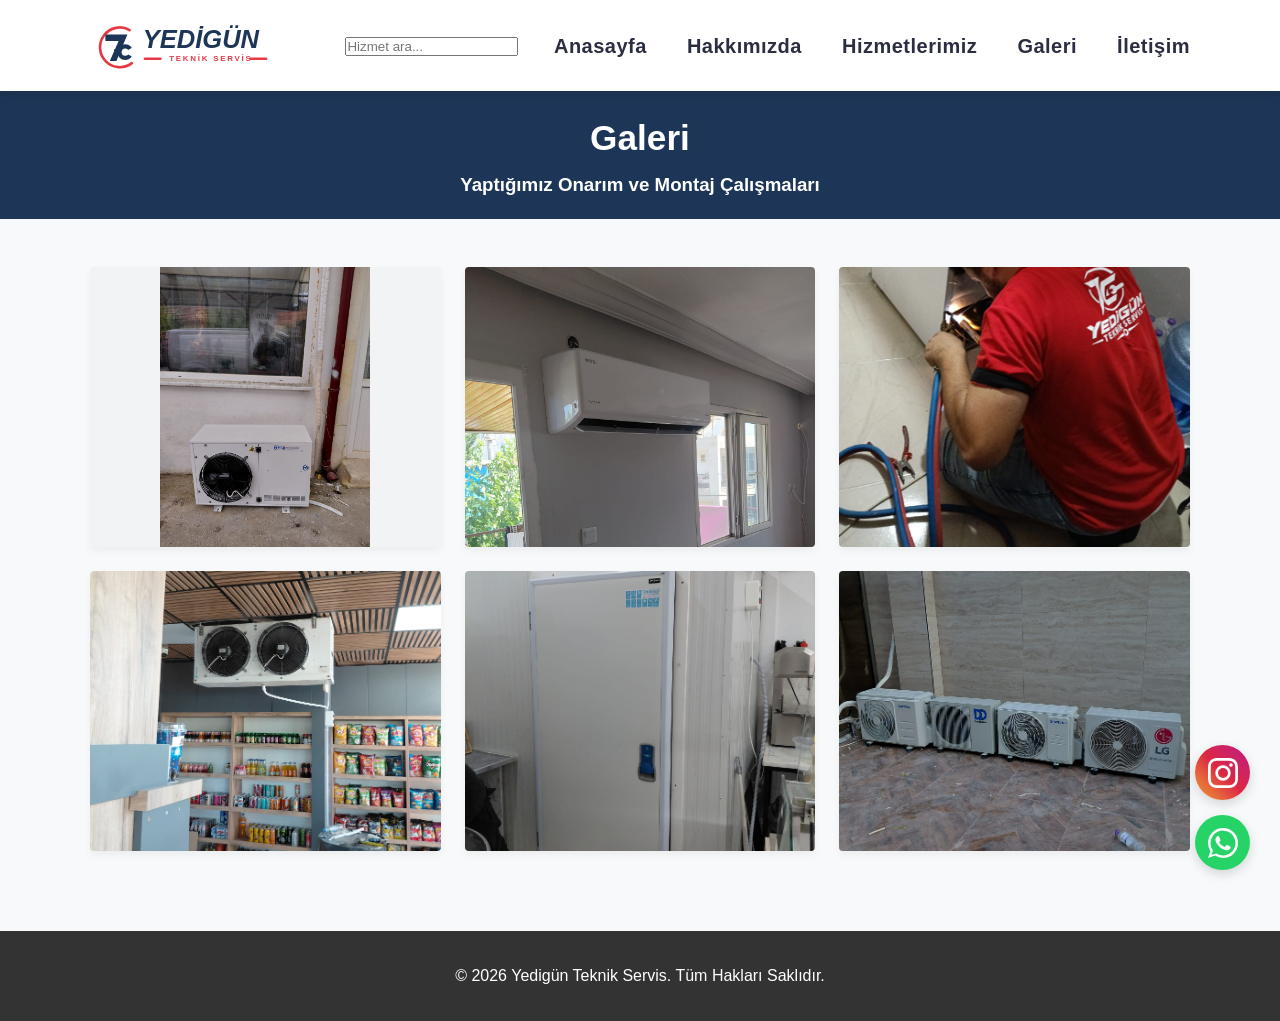
==== galeri.html @ 22bc43c5 "Add files via upload" ====
<!DOCTYPE html>
<html lang="tr">
<head>
    <meta charset="UTF-8">
    <meta name="viewport" content="width=device-width, initial-scale=1.0">
    <title>Galeri | Yedigün Teknik Servis Antalya</title>
    <link rel="stylesheet" href="style.css">
</head>
<body>
    <header>
        <div class="container navbar">
            <div class="logo">
                <a href="index.html" style="display: flex; align-items: center; text-decoration: none;">
                    <img src="gemini-svg.svg" alt="Yedigün Teknik Servis Logo" width="220">
                </a>
            </div>
            <div class="search-box">
                <input type="text" id="searchInput" placeholder="Hizmet ara...">
            </div>
            <nav>
                <ul>
                    <li><a href="index.html">Anasayfa</a></li>
                    <li><a href="hakkimizda.html">Hakkımızda</a></li>
                    <li><a href="hizmetler.html">Hizmetlerimiz</a></li>
                    <li><a href="galeri.html">Galeri</a></li>
                    <li><a href="iletisim.html">İletişim</a></li>
                </ul>
            </nav>
        </div>
    </header>

    <main>
        <section class="page-banner">
            <div class="banner-content">
                <h2>Galeri</h2>
                <h3>Yaptığımız Onarım ve Montaj Çalışmaları</h3>
            </div>
        </section>

        <section class="container gallery-section">
            <div class="gallery-grid">
                <img src="1.jpeg" alt="Tamir Görseli 1" class="sigdir">
                <img src="2.jpeg" alt="Tamir Görseli 2" class="ustten-hizala">
                <img src="12.jpeg" alt="Tamir Görseli 3" class="alttan-hizala">
                <img src="4.jpeg" alt="Tamir Görseli 4" class="ortala">
                <img src="5.jpeg" alt="Tamir Görseli 5">
                <img src="6.jpeg" alt="Tamir Görseli 6">
            </div>
        </section>
    </main>

    <div class="floating-social">
        <a href="https://instagram.com/yedigun.teknik.servis" target="_blank" class="float-btn instagram" title="Instagram">
            <svg viewBox="0 0 24 24"><path d="M12 2.163c3.204 0 3.584.012 4.85.07 3.252.148 4.771 1.691 4.919 4.919.058 1.265.069 1.645.069 4.849 0 3.205-.012 3.584-.069 4.849-.149 3.225-1.664 4.771-4.919 4.919-1.266.058-1.644.07-4.85.07-3.204 0-3.584-.012-4.849-.07-3.26-.149-4.771-1.699-4.919-4.92-.058-1.265-.07-1.644-.07-4.849 0-3.204.013-3.583.07-4.849.149-3.227 1.664-4.771 4.919-4.919 1.266-.057 1.645-.069 4.849-.069zM12 0C8.741 0 8.333.014 7.053.072 2.695.272.273 2.69.073 7.052.014 8.333 0 8.741 0 12c0 3.259.014 3.668.072 4.948.2 4.358 2.618 6.78 6.98 6.98C8.333 23.986 8.741 24 12 24c3.259 0 3.668-.014 4.948-.072 4.354-.2 6.782-2.618 6.979-6.98.059-1.28.073-1.689.073-4.948 0-3.259-.014-3.667-.072-4.947-.196-4.354-2.617-6.78-6.979-6.98C15.668.014 15.259 0 12 0zm0 5.838a6.162 6.162 0 100 12.324 6.162 6.162 0 000-12.324zM12 16a4 4 0 110-8 4 4 0 010 8zm6.406-11.845a1.44 1.44 0 100 2.881 1.44 1.44 0 000-2.881z"/></svg>
        </a>
        <a href="https://wa.me/905304208675" target="_blank" class="float-btn whatsapp" title="WhatsApp">
            <svg viewBox="0 0 24 24"><path d="M11.944 0A12 12 0 000 12a12 12 0 001.91 6.54L.014 23.992l5.59-1.894A11.96 11.96 0 0011.944 24 12 12 0 0024 12 12 12 0 0011.944 0zm0 22a9.957 9.957 0 01-5.11-1.4l-.36-.21-3.79 1.28 1.3-3.66-.23-.37a9.955 9.955 0 118.19 4.36zm5.4-7.39c-.3-.15-1.75-.86-2.02-.96-.27-.1-.47-.15-.67.15-.2.3-.77.96-.94 1.16-.17.2-.34.22-.64.07-.3-.15-1.25-.46-2.38-1.47-.87-.78-1.46-1.75-1.63-2.05-.17-.3-.02-.46.13-.61.13-.13.3-.35.45-.52.15-.17.2-.3.3-.5.1-.2.05-.38-.02-.53-.08-.15-.67-1.62-.92-2.22-.24-.58-.49-.5-.67-.51-.17-.01-.37-.01-.57-.01-.2 0-.52.08-.79.37-.27.3-1.04 1.02-1.04 2.48s1.07 2.87 1.22 3.07c.15.2 2.09 3.2 5.07 4.48.71.3 1.27.48 1.7.62.71.22 1.36.19 1.87.11.57-.08 1.75-.71 2-1.4.25-.69.25-1.28.17-1.4-.08-.12-.27-.19-.57-.34z"/></svg>
        </a>
    </div>

    <footer>
        <div class="container">
            <p>&copy; 2026 Yedigün Teknik Servis. Tüm Hakları Saklıdır.</p>
        </div>
    </footer>
    <script src="app.js"></script>
</body>
</html>
---- style.css ----
/* =========================================
   1. TEMEL SIFIRLAMA VE AYARLAR
   ========================================= */
html {
    scroll-behavior: smooth; /* Tıklanan yere yumuşakça kaymayı sağlar */
}

* {
    margin: 0;
    padding: 0;
    box-sizing: border-box;
    font-family: 'Segoe UI', Tahoma, Geneva, Verdana, sans-serif;
}

body {
    background-color: #f8f9fa;
    color: #333;
    line-height: 1.6;
}

.container {
    width: 90%;
    max-width: 1100px;
    margin: 0 auto;
}

/* Menü tıklandığında başlıklar menünün altında kalmasın diye pay bırakıyoruz */
section {
    scroll-margin-top: 100px;
}

/* =========================================
   2. HEADER VE NAVİGASYON (MENÜ)
   ========================================= */
header {
    background-color: #fff;
    box-shadow: 0 4px 12px rgba(0,0,0,0.08);
    padding: 1.2rem 0; /* Sabit menü çok kalın durmasın diye inceltilmişti */
    position: sticky; /* Menüyü sayfanın üstüne sabitler */
    top: 0; 
    z-index: 1000;
}

.navbar {
    display: flex;
    justify-content: space-between;
    align-items: center;
}

/* Logo */
.logo img {
    max-height: 60px;
    display: block;
    object-fit: contain;
}

/* Linkler */
nav ul {
    list-style: none;
    display: flex;
    gap: 2.5rem;
}

nav ul li {
    position: relative;
    display: flex;
    align-items: center;
}

nav a {
    text-decoration: none;
    color: #2b2d42;
    font-weight: 700;
    font-size: 1.25rem;
    letter-spacing: 0.5px;
    transition: color 0.3s ease;
}

nav > ul > li > a:hover {
    color: #e63946;
}

/* Hemen Ara Butonu */
.btn-call {
    background-color: #e63946;
    color: white;
    padding: 0.5rem 1rem;
    border-radius: 5px;
    text-decoration: none;
    font-weight: bold;
}

/* =========================================
   3. HERO (ANA KARŞILAMA EKRANI)
   ========================================= */
.hero {
    /* 'center 30%' kısmındaki 30 değerini değiştirerek resmi tam istediğin yere oturtabilirsin */
    background: linear-gradient(rgba(10, 25, 47, 0.85), rgba(10, 25, 47, 0.85)), url('bg.png') center 63%/cover no-repeat;
    background-color: #1d3557;
    color: white;
    text-align: center;
    padding: 7rem 1rem;
    margin-bottom: 4rem;
}

.hero h2 {
    font-size: 3.5rem;
    font-weight: bold;
    margin-bottom: 1rem;
}

.hero p {
    font-size: 1.2rem;
    font-weight: 300;
}

/* =========================================
   4. ALT SAYFA BAŞLIKLARI (İNCE ŞERİTLER)
   ========================================= */
.page-banner {
    width: 100%;
    background-color: #1d3557; /* Arka planda resim yok, sadece kurumsal lacivert renk */
    color: white;
    text-align: center;
    padding: 1.2rem 1rem; /* Kibar ve ince bir şerit */
    margin-bottom: 3rem;
}

.page-banner h2 {
    font-size: 2.2rem;
    font-weight: bold;
    margin-bottom: 0.2rem;
    letter-spacing: normal; 
}

.page-banner p {
    font-size: 0.95rem;
    font-weight: 500;
    color: #e2e8f0;
}

.page-banner p span {
    margin: 0 0.8rem;
    color: white;
    font-size: 1.2rem;
    vertical-align: middle;
}

/* =========================================
   5. HAKKIMIZDA BÖLÜMÜ
   ========================================= */
.about-section {
    display: flex;
    gap: 4rem;
    align-items: center;
    margin-bottom: 5rem;
}

.about-image {
    flex: 1;
    border-bottom: 25px solid #1d3557;
    box-shadow: 0 10px 20px rgba(0,0,0,0.1);
}

.about-image img {
    width: 100%;
    display: block;
}

.about-text {
    flex: 1;
}

.about-text h4 {
    color: #0056b3;
    font-size: 1rem;
    letter-spacing: 2px;
    margin-bottom: 0.5rem;
}

.about-text h2 {
    color: #1d3557;
    font-size: 2.4rem;
    line-height: 1.2;
    margin-bottom: 1.5rem;
}

.about-text p {
    color: #555;
    margin-bottom: 1.2rem;
    font-size: 1rem;
    text-align: justify;
}

/* =========================================
   6. HİZMETLER SİSTEMİ
   ========================================= */
.services-section {
    margin-bottom: 5rem;
}

.grid {
    display: flex;
    flex-direction: column;
    gap: 1.5rem;
    max-width: 800px;
    margin-left: auto;
    margin-right: auto;
}

.service-card {
    background: white;
    padding: 1.5rem;
    border-radius: 8px;
    box-shadow: 0 4px 6px rgba(0,0,0,0.05);
    border-left: 5px solid #457b9d;
    transition: transform 0.2s ease;
}

.service-card:hover {
    transform: translateX(5px);
}

/* =========================================
   7. GALERİ BÖLÜMÜ
   ========================================= */
.gallery-section {
    margin-bottom: 5rem;
}

.gallery-grid {
    display: grid;
    grid-template-columns: repeat(3, 1fr);
    gap: 1.5rem;
}

.gallery-grid img {
    width: 100%;
    height: 280px;
    object-fit: cover;
    border-radius: 4px;
    box-shadow: 0 4px 8px rgba(0,0,0,0.05);
    transition: transform 0.3s ease;
}

.gallery-grid img:hover {
    transform: scale(1.03);
}

/* FOTOĞRAFI KESMEDEN TAM SIĞDIRMA */
.gallery-grid img.sigdir {
    object-fit: contain; /* Fotoğrafı kırpmak yerine küçülterek kutunun içine tam oturtur */
    background-color: #f1f3f5; /* Fotoğraf tam sığdığında yanlarda kalacak boşluklara çok hafif, şık bir gri fon atar */
}

/* FOTOĞRAFI KESEREK AMA MERKEZDEN ORTALAYARAK GÖSTERME */
.gallery-grid img.ortala {
    object-fit: cover;
    object-position: center center; /* Görselin tam göbeğini odaklar */
}

/* FOTOĞRAFIN ÜST KISMINA ODAKLANMA (Örn: Klimalar için) */
.gallery-grid img.ustten-hizala {
    object-fit: cover;
    object-position: center top; /* Görselin altını keser, üst kısmını (tavana yakın yeri) odaklar */
}

/* FOTOĞRAFIN ALT KISMINA ODAKLANMA (Örn: Yerdeki motorlar için) */
.gallery-grid img.alttan-hizala {
    object-fit: cover;
    object-position: center bottom; /* Görselin üstünü keser, yerdeki detayı odaklar */
}

/* =========================================
   8. FOOTER
   ========================================= */
footer {
    background-color: #333;
    color: white;
    text-align: center;
    padding: 2rem 0;
}

/* =========================================
   9. SABİT SOSYAL MEDYA BUTONLARI
   ========================================= */
.floating-social {
    position: fixed;
    bottom: 30px;
    right: 30px;
    display: flex;
    flex-direction: column;
    gap: 15px; /* İki buton arasındaki boşluk */
    z-index: 1000; /* Her zaman diğer içeriklerin üstünde kalmasını sağlar */
}

.float-btn {
    width: 55px;
    height: 55px;
    border-radius: 50%;
    display: flex;
    justify-content: center;
    align-items: center;
    box-shadow: 0 4px 12px rgba(0,0,0,0.15);
    transition: transform 0.3s ease, box-shadow 0.3s ease;
    text-decoration: none;
}

/* İkonların Boyut ve Rengi */
.float-btn svg {
    width: 30px;
    height: 30px;
    fill: white;
}

/* WhatsApp Rengi */
.whatsapp {
    background-color: #25d366;
}

/* Instagram Renk Geçişi (Gradient) */
.instagram {
    background: linear-gradient(45deg, #f09433 0%, #e6683c 25%, #dc2743 50%, #cc2366 75%, #bc1888 100%);
}

/* Fareyle Üzerine Gelince Büyüme Efekti */
.float-btn:hover {
    transform: scale(1.1) translateY(-5px);
    box-shadow: 0 6px 16px rgba(0,0,0,0.25);
}

/* =========================================
   10. MOBİL UYUM (CEP TELEFONU EKRANLARI İÇİN)
   ========================================= */
@media (max-width: 768px) {
    /* 1. Menü ve Header Ayarları (Telefonda alt alta dizer) */
    .navbar {
        flex-direction: column;
        gap: 1rem;
        text-align: center;
    }
    nav ul {
        flex-wrap: wrap; /* Sığmayan linkleri alt satıra atar */
        justify-content: center;
        gap: 1rem;
    }
    nav a {
        font-size: 1rem; /* Telefondaki menü yazılarını biraz küçülttük */
    }
    
    /* 2. Ana Karşılama Ekranı (Hero) */
    .hero {
        padding: 4rem 1rem; /* Kutuyu telefona göre daralttık */
    }
    .hero h2 {
        font-size: 2.2rem; /* Dev başlığı telefon ekranına sığdırdık */
    }
    
    /* 3. Hakkımızda Bölümü (Resim üstte, yazı altta olacak) */
    .about-section {
        flex-direction: column; 
        gap: 2rem;
    }
    .about-image {
        border-bottom: 10px solid #1d3557;
    }
    .about-text h2 {
        font-size: 1.8rem;
    }
    
    /* 4. Galeri (Mobilde yan yana 2 resim ve orantılı dikdörtgen görünüm) */
    .gallery-grid {
        grid-template-columns: repeat(2, 1fr); /* Telefonda yan yana 2 resim gösterir */
        gap: 10px; /* Telefondaki dar ekranda aralarındaki boşluğu kibarlaştırdık */
    }
    
    .gallery-grid img {
        height: auto; /* Eski sabit yüksekliği (şerit yapan sorunu) iptal ettik */
        aspect-ratio: 4 / 3; /* Fotoğrafların her zaman standart bir dikdörtgen (kutu) oranında kalmasını sağlar */
    }
    
    /* 5. Ara Başlıklar (Bannerlar) */
    .page-banner {
        padding: 2rem 1rem;
    }
    .page-banner h2 {
        font-size: 1.8rem;
    }
    
    /* 6. Sabit WhatsApp ve Instagram Butonları */
    .floating-social {
        bottom: 15px; /* Telefonda baş parmağa daha yakın olsun diye köşeye çektik */
        right: 15px;
    }
    .float-btn {
        width: 45px; /* Telefonda çok yer kaplamaması için ikonları biraz küçülttük */
        height: 45px;
    }
    .float-btn svg {
        width: 24px;
        height: 24px;
    }
}
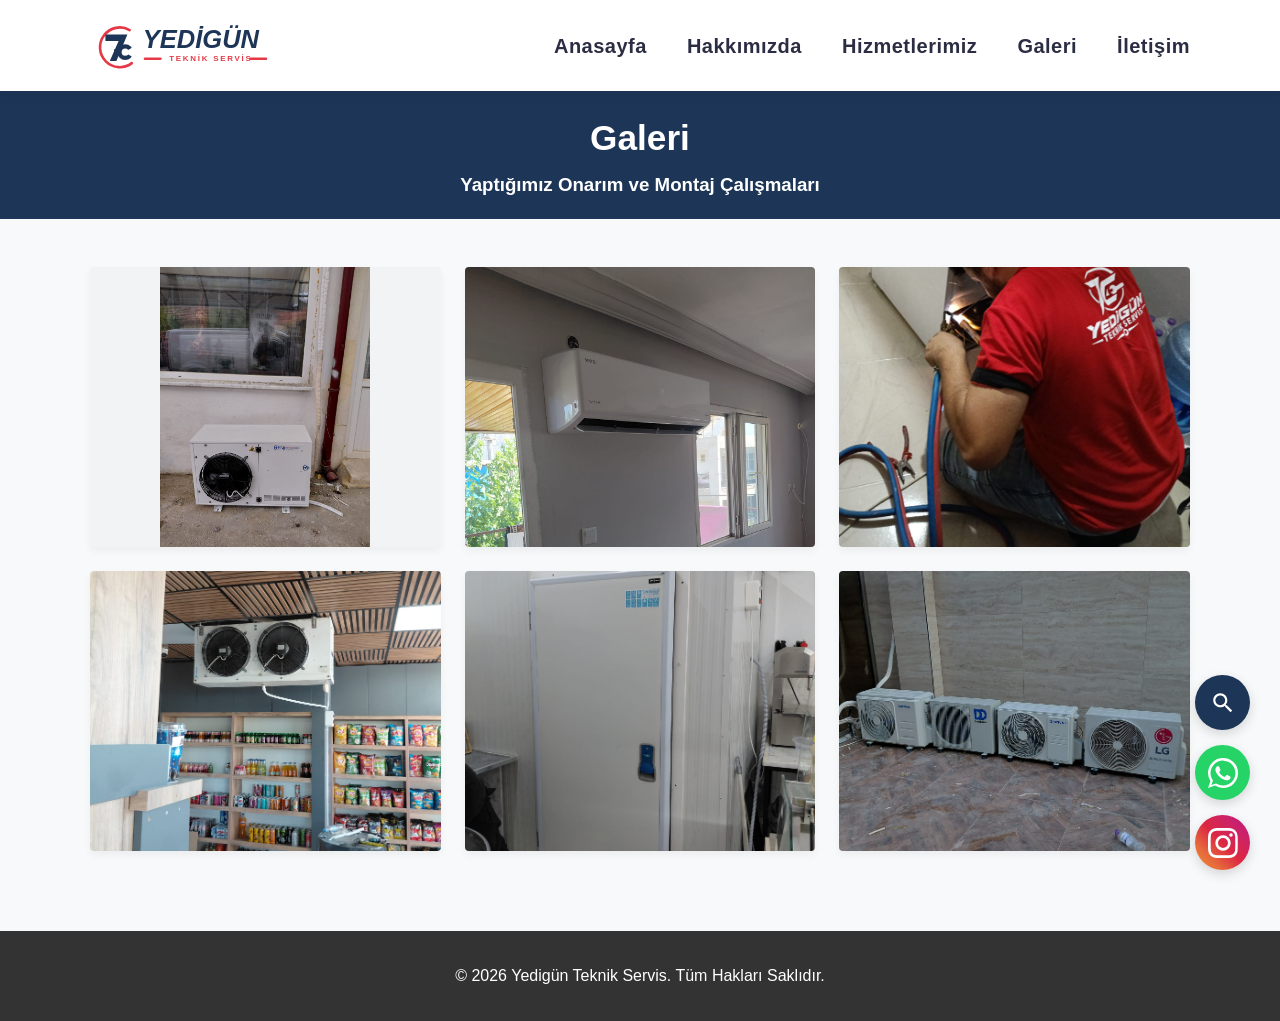
==== commit 63c33ca0: "Update galeri.html" ====
--- a/galeri.html
+++ b/galeri.html
@@ -13,9 +13,6 @@
                 <a href="index.html" style="display: flex; align-items: center; text-decoration: none;">
                     <img src="gemini-svg.svg" alt="Yedigün Teknik Servis Logo" width="220">
                 </a>
-            </div>
-            <div class="search-box">
-                <input type="text" id="searchInput" placeholder="Hizmet ara...">
             </div>
             <nav>
                 <ul>
@@ -49,14 +46,23 @@
         </section>
     </main>
 
-    <div class="floating-social">
-        <a href="https://instagram.com/yedigun.teknik.servis" target="_blank" class="float-btn instagram" title="Instagram">
-            <svg viewBox="0 0 24 24"><path d="M12 2.163c3.204 0 3.584.012 4.85.07 3.252.148 4.771 1.691 4.919 4.919.058 1.265.069 1.645.069 4.849 0 3.205-.012 3.584-.069 4.849-.149 3.225-1.664 4.771-4.919 4.919-1.266.058-1.644.07-4.85.07-3.204 0-3.584-.012-4.849-.07-3.26-.149-4.771-1.699-4.919-4.92-.058-1.265-.07-1.644-.07-4.849 0-3.204.013-3.583.07-4.849.149-3.227 1.664-4.771 4.919-4.919 1.266-.057 1.645-.069 4.849-.069zM12 0C8.741 0 8.333.014 7.053.072 2.695.272.273 2.69.073 7.052.014 8.333 0 8.741 0 12c0 3.259.014 3.668.072 4.948.2 4.358 2.618 6.78 6.98 6.98C8.333 23.986 8.741 24 12 24c3.259 0 3.668-.014 4.948-.072 4.354-.2 6.782-2.618 6.979-6.98.059-1.28.073-1.689.073-4.948 0-3.259-.014-3.667-.072-4.947-.196-4.354-2.617-6.78-6.979-6.98C15.668.014 15.259 0 12 0zm0 5.838a6.162 6.162 0 100 12.324 6.162 6.162 0 000-12.324zM12 16a4 4 0 110-8 4 4 0 010 8zm6.406-11.845a1.44 1.44 0 100 2.881 1.44 1.44 0 000-2.881z"/></svg>
-        </a>
-        <a href="https://wa.me/905304208675" target="_blank" class="float-btn whatsapp" title="WhatsApp">
-            <svg viewBox="0 0 24 24"><path d="M11.944 0A12 12 0 000 12a12 12 0 001.91 6.54L.014 23.992l5.59-1.894A11.96 11.96 0 0011.944 24 12 12 0 0024 12 12 12 0 0011.944 0zm0 22a9.957 9.957 0 01-5.11-1.4l-.36-.21-3.79 1.28 1.3-3.66-.23-.37a9.955 9.955 0 118.19 4.36zm5.4-7.39c-.3-.15-1.75-.86-2.02-.96-.27-.1-.47-.15-.67.15-.2.3-.77.96-.94 1.16-.17.2-.34.22-.64.07-.3-.15-1.25-.46-2.38-1.47-.87-.78-1.46-1.75-1.63-2.05-.17-.3-.02-.46.13-.61.13-.13.3-.35.45-.52.15-.17.2-.3.3-.5.1-.2.05-.38-.02-.53-.08-.15-.67-1.62-.92-2.22-.24-.58-.49-.5-.67-.51-.17-.01-.37-.01-.57-.01-.2 0-.52.08-.79.37-.27.3-1.04 1.02-1.04 2.48s1.07 2.87 1.22 3.07c.15.2 2.09 3.2 5.07 4.48.71.3 1.27.48 1.7.62.71.22 1.36.19 1.87.11.57-.08 1.75-.71 2-1.4.25-.69.25-1.28.17-1.4-.08-.12-.27-.19-.57-.34z"/></svg>
-        </a>
-    </div>
+    <!-- SAĞ ALT SABİT BUTONLAR -->
+<div class="floating-social">
+    <!-- Yuvarlak Arama Butonu -->
+    <button class="floating-search-btn" onclick="openSearchPrompt()" title="Hizmet Ara">
+        <svg viewBox="0 0 24 24"><path d="M15.5 14h-.79l-.28-.27C15.41 12.59 16 11.11 16 9.5 16 5.91 13.09 3 9.5 3S3 5.91 3 9.5 5.91 16 9.5 16c1.61 0 3.09-.59 4.23-1.57l.27.28v.79l5 4.99L20.49 19l-4.99-5zm-6 0C7.01 14 5 11.99 5 9.5S7.01 5 9.5 5 14 7.01 14 9.5 11.99 14 9.5 14z"/></svg>
+    </button>
+    
+    <!-- WhatsApp Butonu -->
+    <a href="https://wa.me/905304208675" target="_blank" class="float-btn whatsapp" title="WhatsApp">
+        <svg viewBox="0 0 24 24"><path d="M11.944 0A12 12 0 000 12a12 12 0 001.91 6.54L.014 23.992l5.59-1.894A11.96 11.96 0 0011.944 24 12 12 0 0024 12 12 12 0 0011.944 0zm0 22a9.957 9.957 0 01-5.11-1.4l-.36-.21-3.79 1.28 1.3-3.66-.23-.37a9.955 9.955 0 118.19 4.36zm5.4-7.39c-.3-.15-1.75-.86-2.02-.96-.27-.1-.47-.15-.67.15-.2.3-.77.96-.94 1.16-.17.2-.34.22-.64.07-.3-.15-1.25-.46-2.38-1.47-.87-.78-1.46-1.75-1.63-2.05-.17-.3-.02-.46.13-.61.13-.13.3-.35.45-.52.15-.17.2-.3.3-.5.1-.2.05-.38-.02-.53-.08-.15-.67-1.62-.92-2.22-.24-.58-.49-.5-.67-.51-.17-.01-.37-.01-.57-.01-.2 0-.52.08-.79.37-.27.3-1.04 1.02-1.04 2.48s1.07 2.87 1.22 3.07c.15.2 2.09 3.2 5.07 4.48.71.3 1.27.48 1.7.62.71.22 1.36.19 1.87.11.57-.08 1.75-.71 2-1.4.25-.69.25-1.28.17-1.4-.08-.12-.27-.19-.57-.34z"/></svg>
+    </a>
+
+    <!-- Instagram Butonu -->
+    <a href="https://instagram.com/yedigun.teknik.servis" target="_blank" class="float-btn instagram" title="Instagram">
+        <svg viewBox="0 0 24 24"><path d="M12 2.163c3.204 0 3.584.012 4.85.07 3.252.148 4.771 1.691 4.919 4.919.058 1.265.069 1.645.069 4.849 0 3.205-.012 3.584-.069 4.849-.149 3.225-1.664 4.771-4.919 4.919-1.266.058-1.644.07-4.85.07-3.204 0-3.584-.012-4.849-.07-3.26-.149-4.771-1.699-4.919-4.92-.058-1.265-.07-1.644-.07-4.849 0-3.204.013-3.583.07-4.849.149-3.227 1.664-4.771 4.919-4.919 1.266-.057 1.645-.069 4.849-.069zM12 0C8.741 0 8.333.014 7.053.072 2.695.272.273 2.69.073 7.052.014 8.333 0 8.741 0 12c0 3.259.014 3.668.072 4.948.2 4.358 2.618 6.78 6.98 6.98C8.333 23.986 8.741 24 12 24c3.259 0 3.668-.014 4.948-.072 4.354-.2 6.782-2.618 6.79-6.98.059-1.28.073-1.689.073-4.948 0-3.259-.014-3.667-.072-4.947-.196-4.354-2.617-6.78-6.979-6.98C15.668.014 15.259 0 12 0zm0 5.838a6.162 6.162 0 100 12.324 6.162 6.162 0 000-12.324zM12 16a4 4 0 110-8 4 4 0 010 8zm6.406-11.845a1.44 1.44 0 100 2.881 1.44 1.44 0 000-2.881z"/></svg>
+    </a>
+</div>
 
     <footer>
         <div class="container">
@@ -65,4 +71,4 @@
     </footer>
     <script src="app.js"></script>
 </body>
-</html>+</html>
--- a/style.css
+++ b/style.css
@@ -2,7 +2,7 @@
    1. TEMEL SIFIRLAMA VE AYARLAR
    ========================================= */
 html {
-    scroll-behavior: smooth; /* Tıklanan yere yumuşakça kaymayı sağlar */
+    scroll-behavior: smooth;
 }
 
 * {
@@ -24,7 +24,6 @@
     margin: 0 auto;
 }
 
-/* Menü tıklandığında başlıklar menünün altında kalmasın diye pay bırakıyoruz */
 section {
     scroll-margin-top: 100px;
 }
@@ -35,8 +34,8 @@
 header {
     background-color: #fff;
     box-shadow: 0 4px 12px rgba(0,0,0,0.08);
-    padding: 1.2rem 0; /* Sabit menü çok kalın durmasın diye inceltilmişti */
-    position: sticky; /* Menüyü sayfanın üstüne sabitler */
+    padding: 1.2rem 0;
+    position: sticky;
     top: 0; 
     z-index: 1000;
 }
@@ -47,14 +46,12 @@
     align-items: center;
 }
 
-/* Logo */
 .logo img {
     max-height: 60px;
     display: block;
     object-fit: contain;
 }
 
-/* Linkler */
 nav ul {
     list-style: none;
     display: flex;
@@ -80,7 +77,6 @@
     color: #e63946;
 }
 
-/* Hemen Ara Butonu */
 .btn-call {
     background-color: #e63946;
     color: white;
@@ -94,7 +90,6 @@
    3. HERO (ANA KARŞILAMA EKRANI)
    ========================================= */
 .hero {
-    /* 'center 30%' kısmındaki 30 değerini değiştirerek resmi tam istediğin yere oturtabilirsin */
     background: linear-gradient(rgba(10, 25, 47, 0.85), rgba(10, 25, 47, 0.85)), url('bg.png') center 63%/cover no-repeat;
     background-color: #1d3557;
     color: white;
@@ -119,10 +114,10 @@
    ========================================= */
 .page-banner {
     width: 100%;
-    background-color: #1d3557; /* Arka planda resim yok, sadece kurumsal lacivert renk */
+    background-color: #1d3557;
     color: white;
     text-align: center;
-    padding: 1.2rem 1rem; /* Kibar ve ince bir şerit */
+    padding: 1.2rem 1rem;
     margin-bottom: 3rem;
 }
 
@@ -247,28 +242,24 @@
     transform: scale(1.03);
 }
 
-/* FOTOĞRAFI KESMEDEN TAM SIĞDIRMA */
 .gallery-grid img.sigdir {
-    object-fit: contain; /* Fotoğrafı kırpmak yerine küçülterek kutunun içine tam oturtur */
-    background-color: #f1f3f5; /* Fotoğraf tam sığdığında yanlarda kalacak boşluklara çok hafif, şık bir gri fon atar */
-}
-
-/* FOTOĞRAFI KESEREK AMA MERKEZDEN ORTALAYARAK GÖSTERME */
+    object-fit: contain;
+    background-color: #f1f3f5;
+}
+
 .gallery-grid img.ortala {
     object-fit: cover;
-    object-position: center center; /* Görselin tam göbeğini odaklar */
-}
-
-/* FOTOĞRAFIN ÜST KISMINA ODAKLANMA (Örn: Klimalar için) */
+    object-position: center center;
+}
+
 .gallery-grid img.ustten-hizala {
     object-fit: cover;
-    object-position: center top; /* Görselin altını keser, üst kısmını (tavana yakın yeri) odaklar */
-}
-
-/* FOTOĞRAFIN ALT KISMINA ODAKLANMA (Örn: Yerdeki motorlar için) */
+    object-position: center top;
+}
+
 .gallery-grid img.alttan-hizala {
     object-fit: cover;
-    object-position: center bottom; /* Görselin üstünü keser, yerdeki detayı odaklar */
+    object-position: center bottom;
 }
 
 /* =========================================
@@ -282,7 +273,7 @@
 }
 
 /* =========================================
-   9. SABİT SOSYAL MEDYA BUTONLARI
+   9. SAĞ ALT SABİT BUTONLAR (WHATSAPP, İNSTAGRAM VE ARAMA)
    ========================================= */
 .floating-social {
     position: fixed;
@@ -290,8 +281,8 @@
     right: 30px;
     display: flex;
     flex-direction: column;
-    gap: 15px; /* İki buton arasındaki boşluk */
-    z-index: 1000; /* Her zaman diğer içeriklerin üstünde kalmasını sağlar */
+    gap: 15px;
+    z-index: 1000;
 }
 
 .float-btn {
@@ -306,57 +297,78 @@
     text-decoration: none;
 }
 
-/* İkonların Boyut ve Rengi */
 .float-btn svg {
     width: 30px;
     height: 30px;
     fill: white;
 }
 
-/* WhatsApp Rengi */
 .whatsapp {
     background-color: #25d366;
 }
 
-/* Instagram Renk Geçişi (Gradient) */
 .instagram {
     background: linear-gradient(45deg, #f09433 0%, #e6683c 25%, #dc2743 50%, #cc2366 75%, #bc1888 100%);
 }
 
-/* Fareyle Üzerine Gelince Büyüme Efekti */
 .float-btn:hover {
     transform: scale(1.1) translateY(-5px);
     box-shadow: 0 6px 16px rgba(0,0,0,0.25);
 }
 
+/* Sağ Alttaki Yuvarlak Arama Butonu (Instagram ve WhatsApp ile birebir uyumlu) */
+.floating-search-btn {
+    width: 55px;
+    height: 55px;
+    background-color: #1d3557;
+    border-radius: 50%;
+    display: flex;
+    align-items: center;
+    justify-content: center;
+    box-shadow: 0 4px 12px rgba(0,0,0,0.15);
+    cursor: pointer;
+    transition: transform 0.3s ease, background-color 0.3s ease, box-shadow 0.3s ease;
+    border: none;
+    text-decoration: none;
+}
+
+.floating-search-btn:hover {
+    transform: scale(1.1) translateY(-5px);
+    background-color: #e63946;
+    box-shadow: 0 6px 16px rgba(0,0,0,0.25);
+}
+
+.floating-search-btn svg {
+    width: 26px;
+    height: 26px;
+    fill: #fff;
+}
+
 /* =========================================
    10. MOBİL UYUM (CEP TELEFONU EKRANLARI İÇİN)
    ========================================= */
 @media (max-width: 768px) {
-    /* 1. Menü ve Header Ayarları (Telefonda alt alta dizer) */
     .navbar {
         flex-direction: column;
         gap: 1rem;
         text-align: center;
     }
     nav ul {
-        flex-wrap: wrap; /* Sığmayan linkleri alt satıra atar */
+        flex-wrap: wrap;
         justify-content: center;
         gap: 1rem;
     }
     nav a {
-        font-size: 1rem; /* Telefondaki menü yazılarını biraz küçülttük */
-    }
-    
-    /* 2. Ana Karşılama Ekranı (Hero) */
+        font-size: 1rem;
+    }
+    
     .hero {
-        padding: 4rem 1rem; /* Kutuyu telefona göre daralttık */
+        padding: 4rem 1rem;
     }
     .hero h2 {
-        font-size: 2.2rem; /* Dev başlığı telefon ekranına sığdırdık */
-    }
-    
-    /* 3. Hakkımızda Bölümü (Resim üstte, yazı altta olacak) */
+        font-size: 2.2rem;
+    }
+    
     .about-section {
         flex-direction: column; 
         gap: 2rem;
@@ -368,18 +380,16 @@
         font-size: 1.8rem;
     }
     
-    /* 4. Galeri (Mobilde yan yana 2 resim ve orantılı dikdörtgen görünüm) */
     .gallery-grid {
-        grid-template-columns: repeat(2, 1fr); /* Telefonda yan yana 2 resim gösterir */
-        gap: 10px; /* Telefondaki dar ekranda aralarındaki boşluğu kibarlaştırdık */
+        grid-template-columns: repeat(2, 1fr);
+        gap: 10px;
     }
     
     .gallery-grid img {
-        height: auto; /* Eski sabit yüksekliği (şerit yapan sorunu) iptal ettik */
-        aspect-ratio: 4 / 3; /* Fotoğrafların her zaman standart bir dikdörtgen (kutu) oranında kalmasını sağlar */
-    }
-    
-    /* 5. Ara Başlıklar (Bannerlar) */
+        height: auto;
+        aspect-ratio: 4 / 3;
+    }
+    
     .page-banner {
         padding: 2rem 1rem;
     }
@@ -387,17 +397,19 @@
         font-size: 1.8rem;
     }
     
-    /* 6. Sabit WhatsApp ve Instagram Butonları */
     .floating-social {
-        bottom: 15px; /* Telefonda baş parmağa daha yakın olsun diye köşeye çektik */
+        bottom: 15px;
         right: 15px;
-    }
-    .float-btn {
-        width: 45px; /* Telefonda çok yer kaplamaması için ikonları biraz küçülttük */
-        height: 45px;
-    }
-    .float-btn svg {
-        width: 24px;
-        height: 24px;
-    }
-}+        gap: 10px;
+    }
+    
+    .float-btn, .floating-search-btn {
+        width: 48px;
+        height: 48px;
+    }
+    
+    .float-btn svg, .floating-search-btn svg {
+        width: 22px;
+        height: 22px;
+    }
+}
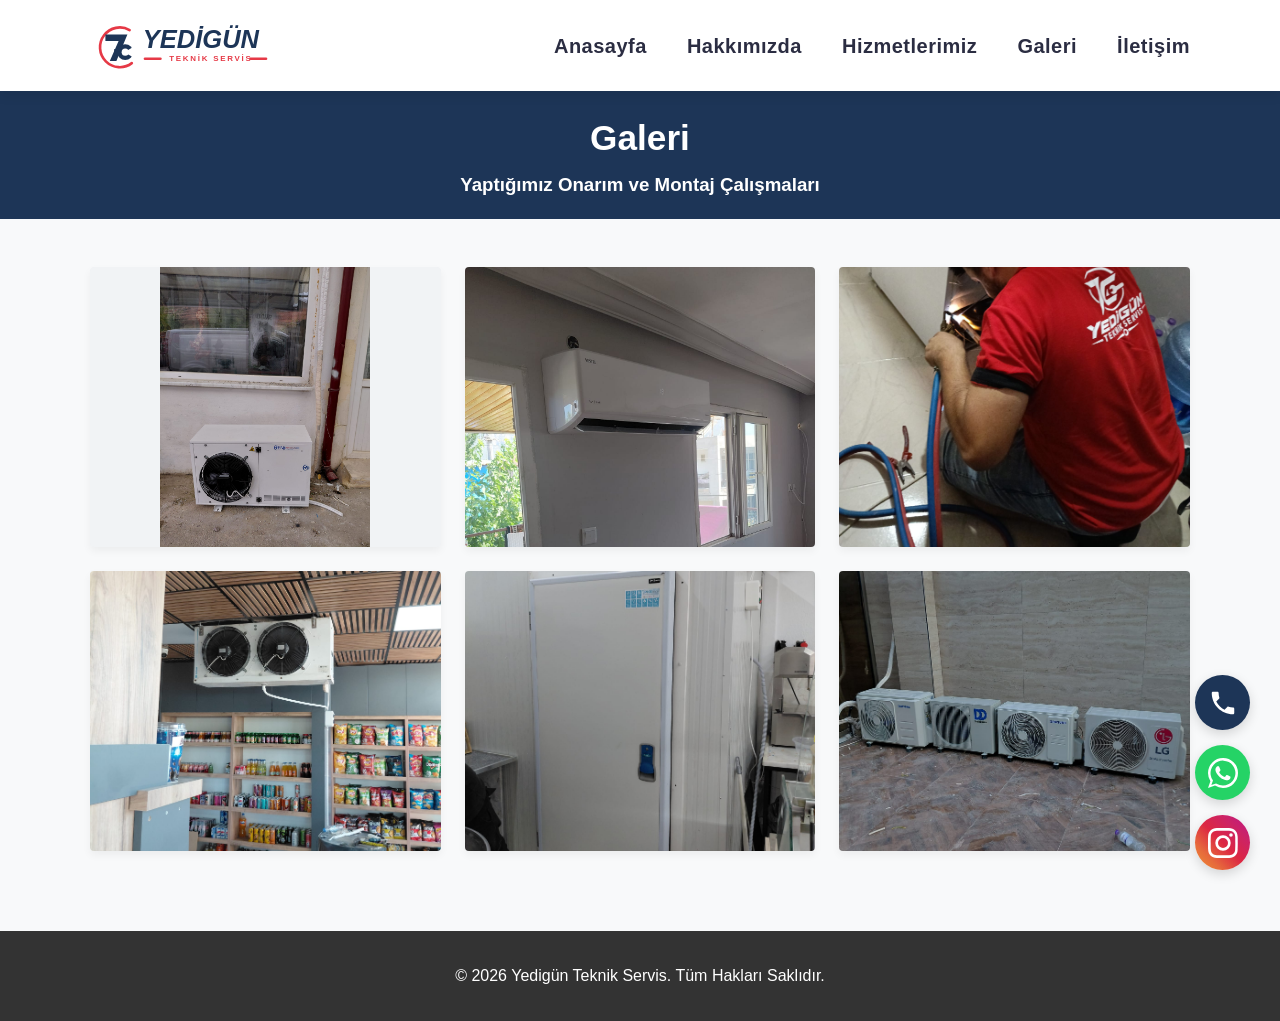
==== commit 9bab16d2: "Update galeri.html" ====
--- a/galeri.html
+++ b/galeri.html
@@ -46,12 +46,12 @@
         </section>
     </main>
 
-    <!-- SAĞ ALT SABİT BUTONLAR -->
+<!-- SAĞ ALT SABİT TELEFON VE SOSYAL MEDYA BUTONLARI -->
 <div class="floating-social">
-    <!-- Yuvarlak Arama Butonu -->
-    <button class="floating-search-btn" onclick="openSearchPrompt()" title="Hizmet Ara">
-        <svg viewBox="0 0 24 24"><path d="M15.5 14h-.79l-.28-.27C15.41 12.59 16 11.11 16 9.5 16 5.91 13.09 3 9.5 3S3 5.91 3 9.5 5.91 16 9.5 16c1.61 0 3.09-.59 4.23-1.57l.27.28v.79l5 4.99L20.49 19l-4.99-5zm-6 0C7.01 14 5 11.99 5 9.5S7.01 5 9.5 5 14 7.01 14 9.5 11.99 14 9.5 14z"/></svg>
-    </button>
+    <!-- Doğrudan Arama Butonu -->
+    <a href="tel:905304208675" class="float-btn call-btn" title="Hemen Ara">
+        <svg viewBox="0 0 24 24"><path d="M6.62 10.79c1.44 2.83 3.76 5.14 6.59 6.59l2.2-2.2c.27-.27.67-.36 1.02-.24 1.12.37 2.33.57 3.57.57.55 0 1 .45 1 1V20c0 .55-.45 1-1 1-9.39 0-17-7.61-17-17 0-.55.45-1 1-1h3.5c.55 0 1 .45 1 1 0 1.25.2 2.45.57 3.57.11.35.03.74-.25 1.02l-2.2 2.2z"/></svg>
+    </a>
     
     <!-- WhatsApp Butonu -->
     <a href="https://wa.me/905304208675" target="_blank" class="float-btn whatsapp" title="WhatsApp">
--- a/style.css
+++ b/style.css
@@ -311,37 +311,13 @@
     background: linear-gradient(45deg, #f09433 0%, #e6683c 25%, #dc2743 50%, #cc2366 75%, #bc1888 100%);
 }
 
-.float-btn:hover {
-    transform: scale(1.1) translateY(-5px);
-    box-shadow: 0 6px 16px rgba(0,0,0,0.25);
-}
-
-/* Sağ Alttaki Yuvarlak Arama Butonu (Instagram ve WhatsApp ile birebir uyumlu) */
-.floating-search-btn {
-    width: 55px;
-    height: 55px;
-    background-color: #1d3557;
-    border-radius: 50%;
-    display: flex;
-    align-items: center;
-    justify-content: center;
-    box-shadow: 0 4px 12px rgba(0,0,0,0.15);
-    cursor: pointer;
-    transition: transform 0.3s ease, background-color 0.3s ease, box-shadow 0.3s ease;
-    border: none;
-    text-decoration: none;
-}
-
-.floating-search-btn:hover {
-    transform: scale(1.1) translateY(-5px);
-    background-color: #e63946;
-    box-shadow: 0 6px 16px rgba(0,0,0,0.25);
-}
-
-.floating-search-btn svg {
-    width: 26px;
-    height: 26px;
-    fill: #fff;
+/* Doğrudan Arama Butonu Rengi */
+.call-btn {
+    background-color: #1d3557; /* Kurumsal lacivert tonu */
+}
+
+.call-btn:hover {
+    background-color: #e63946; /* Üzerine gelince kırmızı vurgu */
 }
 
 /* =========================================
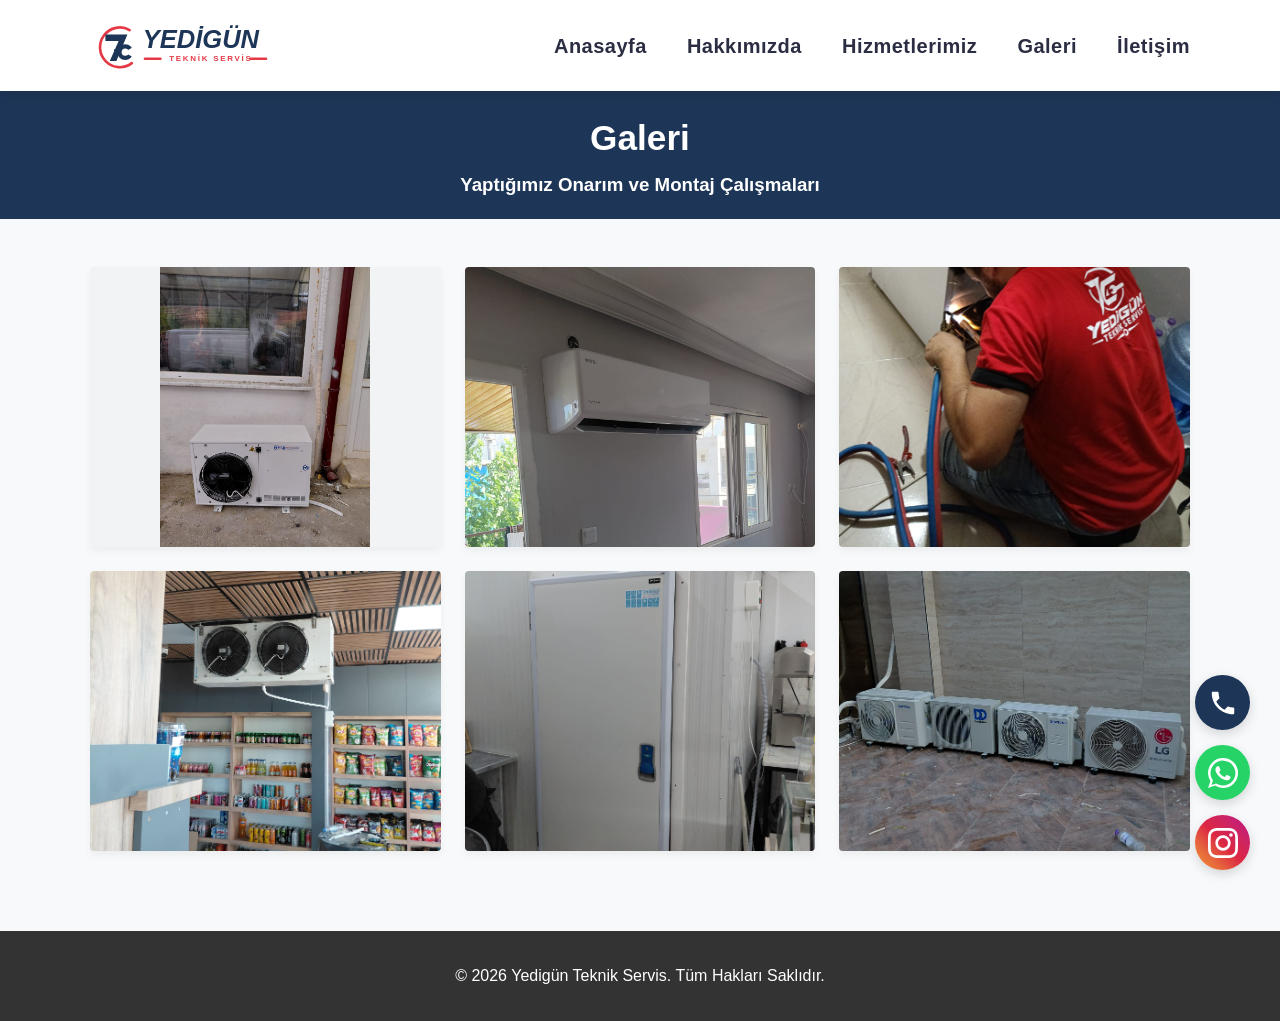
==== commit 6596eb78: "Implement conversion tracking for social buttons Added conversion tracking to call and WhatsApp butt" ====
--- a/galeri.html
+++ b/galeri.html
@@ -5,6 +5,7 @@
     <meta name="viewport" content="width=device-width, initial-scale=1.0">
     <title>Galeri | Yedigün Teknik Servis Antalya</title>
     <link rel="stylesheet" href="style.css">
+    <!-- Google tag (gtag.js) --> <script async src="https://www.googletagmanager.com/gtag/js?id=AW-18434164861"></script> <script> window.dataLayer = window.dataLayer || []; function gtag(){dataLayer.push(arguments);} gtag('js', new Date()); gtag('config', 'AW-18434164861'); </script>
 </head>
 <body>
     <header>
@@ -48,19 +49,19 @@
 
 <!-- SAĞ ALT SABİT TELEFON VE SOSYAL MEDYA BUTONLARI -->
 <div class="floating-social">
-    <!-- Doğrudan Arama Butonu -->
-    <a href="tel:905304208675" class="float-btn call-btn" title="Hemen Ara">
+    <!-- Doğrudan Arama Butonu (Dönüşüm Takibi Eklendi) -->
+    <a href="tel:905304208675" class="float-btn call-btn" title="Hemen Ara" onclick="gtag('event', 'conversion', {'send_to': 'AW-18434164861/wzPiCPGo_e8cEP2QjNZE'});">
         <svg viewBox="0 0 24 24"><path d="M6.62 10.79c1.44 2.83 3.76 5.14 6.59 6.59l2.2-2.2c.27-.27.67-.36 1.02-.24 1.12.37 2.33.57 3.57.57.55 0 1 .45 1 1V20c0 .55-.45 1-1 1-9.39 0-17-7.61-17-17 0-.55.45-1 1-1h3.5c.55 0 1 .45 1 1 0 1.25.2 2.45.57 3.57.11.35.03.74-.25 1.02l-2.2 2.2z"/></svg>
     </a>
     
-    <!-- WhatsApp Butonu -->
-    <a href="https://wa.me/905304208675" target="_blank" class="float-btn whatsapp" title="WhatsApp">
+    <!-- WhatsApp Butonu (Dönüşüm Takibi Eklendi) -->
+    <a href="https://wa.me/905304208675" target="_blank" class="float-btn whatsapp" title="WhatsApp" onclick="gtag('event', 'conversion', {'send_to': 'AW-18434164861/wzPiCPGo_e8cEP2QjNZE'});">
         <svg viewBox="0 0 24 24"><path d="M11.944 0A12 12 0 000 12a12 12 0 001.91 6.54L.014 23.992l5.59-1.894A11.96 11.96 0 0011.944 24 12 12 0 0024 12 12 12 0 0011.944 0zm0 22a9.957 9.957 0 01-5.11-1.4l-.36-.21-3.79 1.28 1.3-3.66-.23-.37a9.955 9.955 0 118.19 4.36zm5.4-7.39c-.3-.15-1.75-.86-2.02-.96-.27-.1-.47-.15-.67.15-.2.3-.77.96-.94 1.16-.17.2-.34.22-.64.07-.3-.15-1.25-.46-2.38-1.47-.87-.78-1.46-1.75-1.63-2.05-.17-.3-.02-.46.13-.61.13-.13.3-.35.45-.52.15-.17.2-.3.3-.5.1-.2.05-.38-.02-.53-.08-.15-.67-1.62-.92-2.22-.24-.58-.49-.5-.67-.51-.17-.01-.37-.01-.57-.01-.2 0-.52.08-.79.37-.27.3-1.04 1.02-1.04 2.48s1.07 2.87 1.22 3.07c.15.2 2.09 3.2 5.07 4.48.71.3 1.27.48 1.7.62.71.22 1.36.19 1.87.11.57-.08 1.75-.71 2-1.4.25-.69.25-1.28.17-1.4-.08-.12-.27-.19-.57-.34z"/></svg>
     </a>
 
     <!-- Instagram Butonu -->
     <a href="https://instagram.com/yedigun.teknik.servis" target="_blank" class="float-btn instagram" title="Instagram">
-        <svg viewBox="0 0 24 24"><path d="M12 2.163c3.204 0 3.584.012 4.85.07 3.252.148 4.771 1.691 4.919 4.919.058 1.265.069 1.645.069 4.849 0 3.205-.012 3.584-.069 4.849-.149 3.225-1.664 4.771-4.919 4.919-1.266.058-1.644.07-4.85.07-3.204 0-3.584-.012-4.849-.07-3.26-.149-4.771-1.699-4.919-4.92-.058-1.265-.07-1.644-.07-4.849 0-3.204.013-3.583.07-4.849.149-3.227 1.664-4.771 4.919-4.919 1.266-.057 1.645-.069 4.849-.069zM12 0C8.741 0 8.333.014 7.053.072 2.695.272.273 2.69.073 7.052.014 8.333 0 8.741 0 12c0 3.259.014 3.668.072 4.948.2 4.358 2.618 6.78 6.98 6.98C8.333 23.986 8.741 24 12 24c3.259 0 3.668-.014 4.948-.072 4.354-.2 6.782-2.618 6.79-6.98.059-1.28.073-1.689.073-4.948 0-3.259-.014-3.667-.072-4.947-.196-4.354-2.617-6.78-6.979-6.98C15.668.014 15.259 0 12 0zm0 5.838a6.162 6.162 0 100 12.324 6.162 6.162 0 000-12.324zM12 16a4 4 0 110-8 4 4 0 010 8zm6.406-11.845a1.44 1.44 0 100 2.881 1.44 1.44 0 000-2.881z"/></svg>
+        <svg viewBox="0 0 24 24"><path d="M12 2.163c3.204 0 3.584.012 4.85.07 3.252.148 4.771 1.691 4.919 4.919.058 1.265.069 1.645.069 4.849 0 3.205-.012 3.584-.069 4.849-.149 3.225-1.664 4.771-4.919 4.919-1.266.058-1.644.07-4.85.07-3.204 0-3.584-.012-4.849-.07-3.26-.149-4.771-1.699-4.919-4.92-.058-1.265-.07-1.644-.07-4.849 0-3.204.013-3.583.07-4.849.149-3.227 1.664-4.771 4.919-4.919 1.266-.057 1.645-.069 4.849-.069zM12 0C8.741 0 8.333.014 7.053.072 2.695.272.273 2.69.073 7.052.014 8.333 0 8.741 0 12c0 3.259.014 3.668.072 4.948.2 4.358 2.618 6.78 6.98 6.98C8.333 23.986 8.741 24 12 24c3.259 0 3.668-.014 4.948-.072 4.354-.2 6.782-2.618 6.979-6.98.059-1.28.073-1.689.073-4.948 0-3.259-.014-3.667-.072-4.947-.196-4.354-2.617-6.78-6.979-6.98C15.668.014 15.259 0 12 0zm0 5.838a6.162 6.162 0 100 12.324 6.162 6.162 0 000-12.324zM12 16a4 4 0 110-8 4 4 0 010 8zm6.406-11.845a1.44 1.44 0 100 2.881 1.44 1.44 0 000-2.881z"/></svg>
     </a>
 </div>
 
